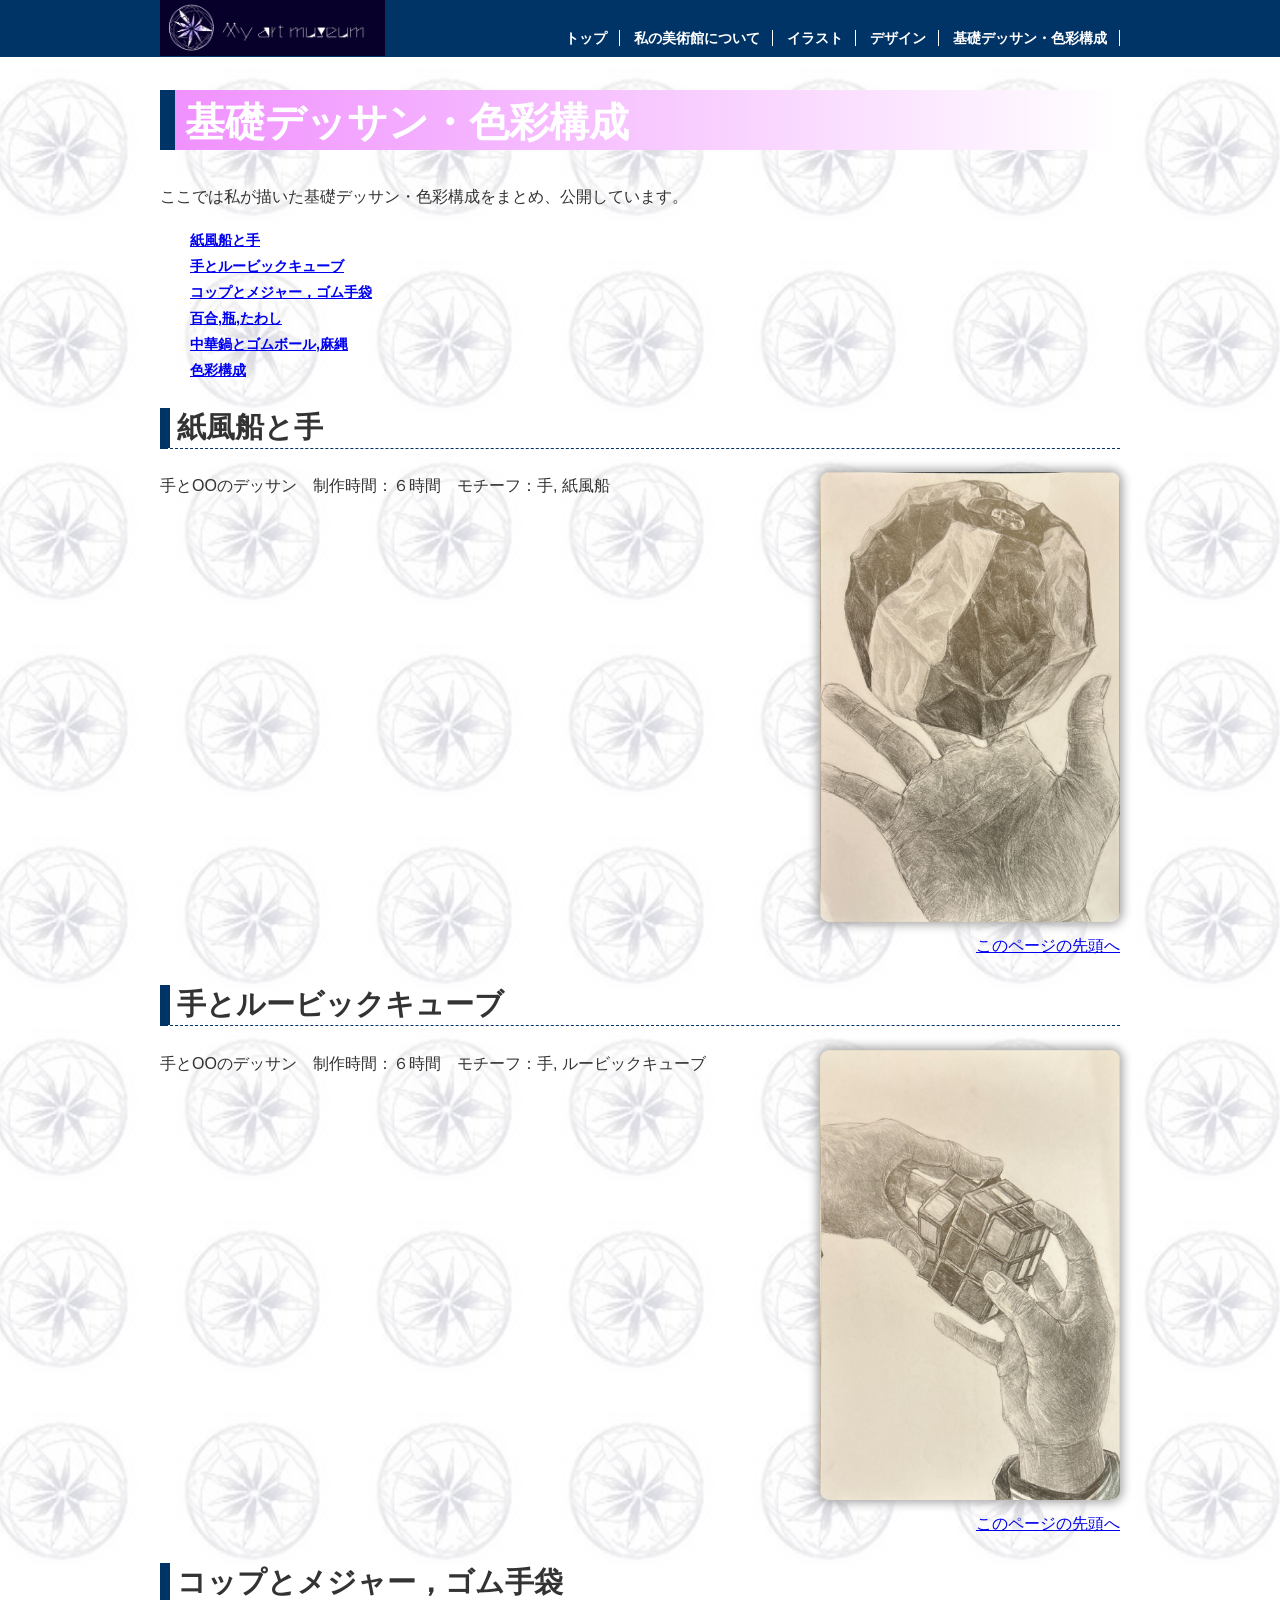
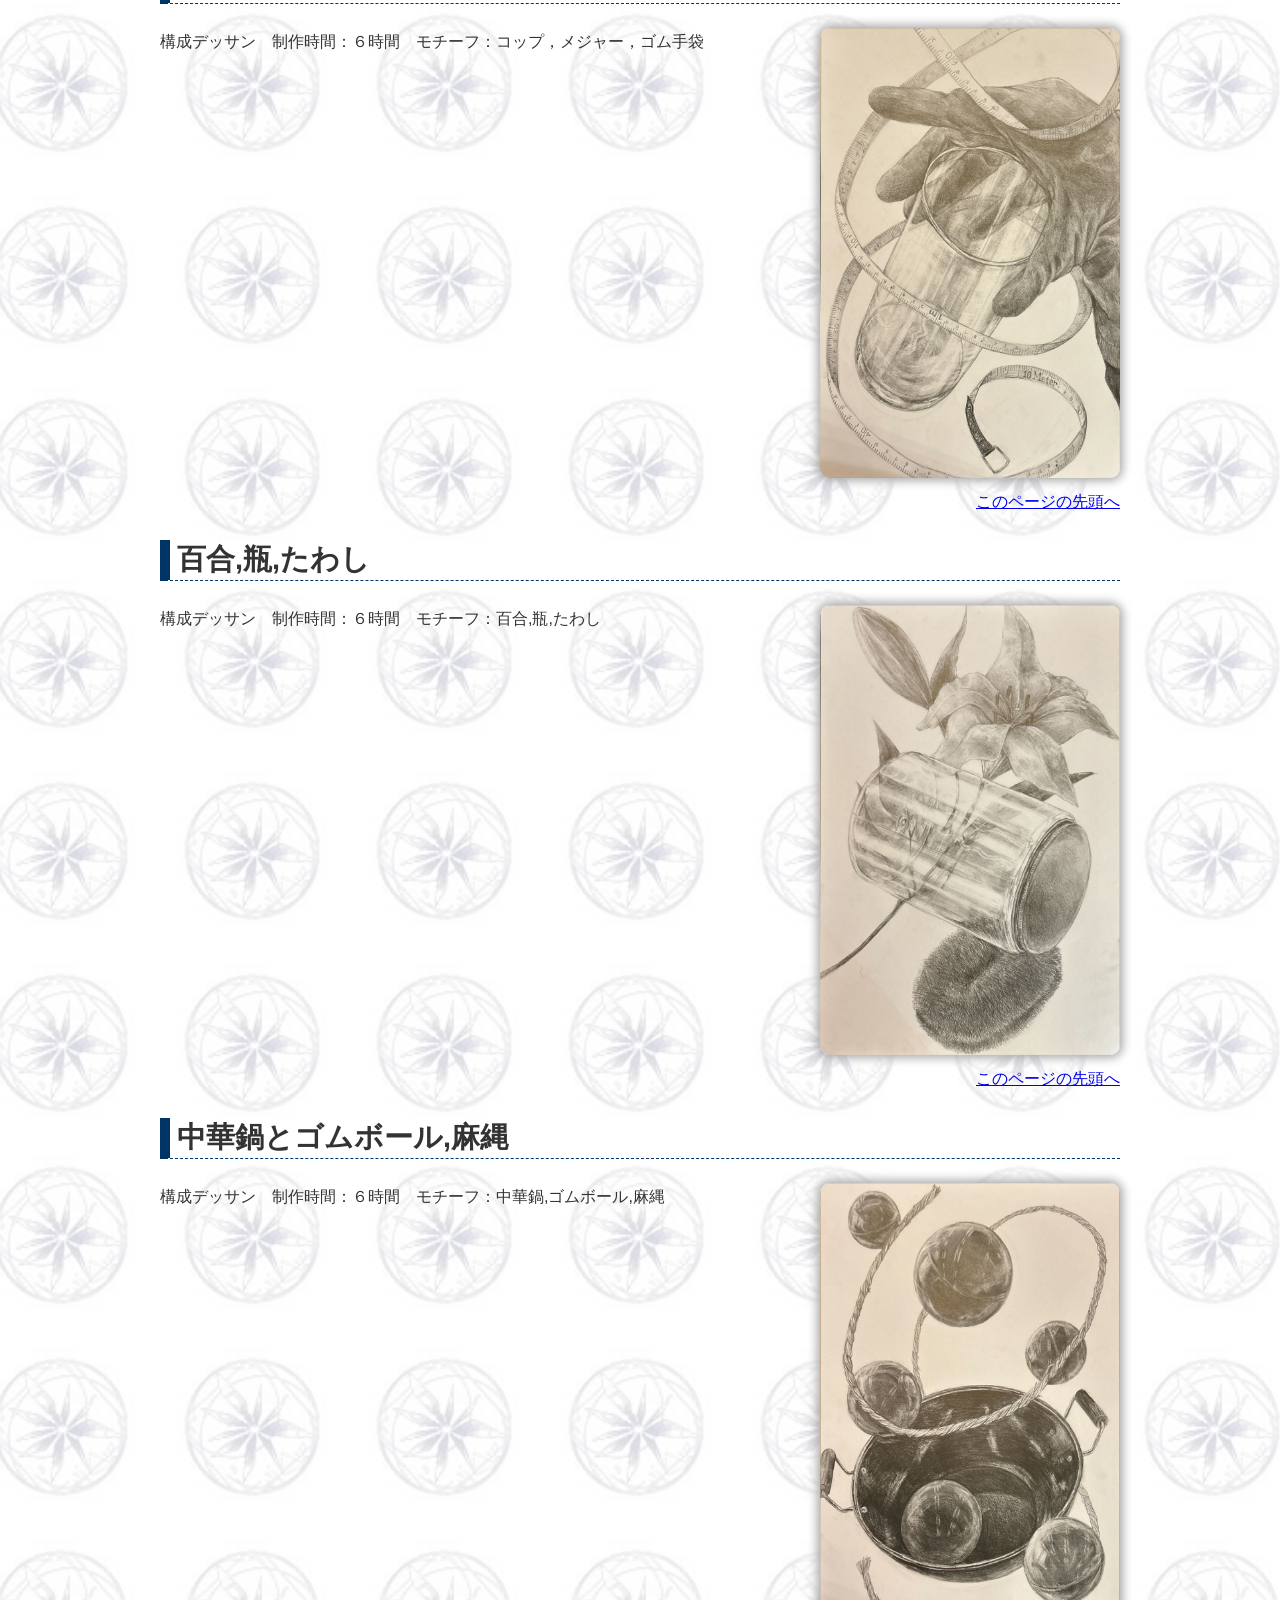
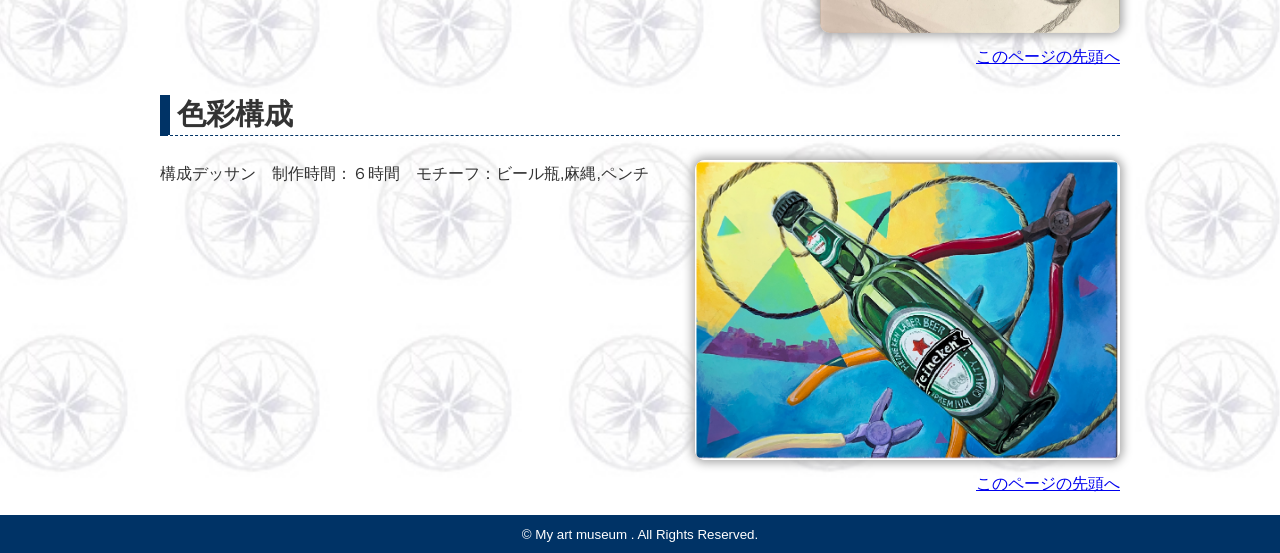
==== content4.html @ 9c3e45c3 "Add files via upload" ====
<!DOCTYPE html>
<html lang="ja">

<head>
    <meta charset="UTF-8">
    <title>イラスト:My美術館</title>
    <link rel="stylesheet" href="css/mystyle.css">
</head>

<body>
    <header>
        <div class="header-in">
            <a href="index.html" id="pagetop"><img src="image/rogo.png" width="225" height="56" alt="My美術館"></a>
            <nav>
                <ul>
                    <li><a href="index.html">トップ</a></li>
                    <li><a href="content1.html">私の美術館について</a></li>
                    <li><a href="content2.html">イラスト</a></li>
                    <li><a href="content3.html">デザイン</a></li>
                    <li><a href="content4.html">基礎デッサン・色彩構成</a></li>
                </ul>
            </nav>
        </div>
    </header>
    <article>
        <h1 class="sub-h1">基礎デッサン・色彩構成</h1>
        <p>ここでは私が描いた基礎デッサン・色彩構成をまとめ、公開しています。</p>
        <ul class="point-list">
            <li><a href="#point">紙風船と手</a></li>
            <li><a href="#point2">手とルービックキューブ</a></li>
            <li><a href="#point3">コップとメジャー，ゴム手袋</a></li>
            <li><a href="#point4">百合,瓶,たわし</a></li>
            <li><a href="#point5">中華鍋とゴムボール,麻縄</a></li>
            <li><a href="#point6">色彩構成</a></li>
        </ul>
        <section>
            <h2><a id="point">紙風船と手</a></h2>
            <img class="point-img" src="image/fusen.JPG" width="300" height="450" alt="手, 紙風船のデッサン">
            <p>手とOOのデッサン　制作時間：６時間　モチーフ：手, 紙風船</p>
            <p class="sentou"><a href="#pagetop">このページの先頭へ</a></p>
        </section>

        <section>
            <h2><a id="point2">手とルービックキューブ</a></h2>
            <img class="point-img" src="image/Cube.JPG" width="300" height="450" alt="ルービックキューブと手のデッサン">
            <p>手とOOのデッサン　制作時間：６時間　モチーフ：手, ルービックキューブ</p>
            <p class="sentou"><a href="#pagetop">このページの先頭へ</a></p>
        </section>

        <section>
            <h2><a id="point3">コップとメジャー，ゴム手袋</a></h2>
            <img class="point-img" src="image/koppu.JPG" width="300" height="450" alt="コップ、メジャー、ゴム手袋のデッサン">
            <p>構成デッサン　制作時間：６時間　モチーフ：コップ，メジャー，ゴム手袋</p>
            <p class="sentou"><a href="#pagetop">このページの先頭へ</a></p>
        </section>

        <section>
            <h2><a id="point4">百合,瓶,たわし</a></h2>
            <img class="point-img" src="image/yuri.JPG" width="300" height="450" alt="百合、瓶、たわしのデッサン">
            <p>構成デッサン　制作時間：６時間　モチーフ：百合,瓶,たわし</p>
            <p class="sentou"><a href="#pagetop">このページの先頭へ</a></p>
        </section>

        <section>
            <h2><a id="point5">中華鍋とゴムボール,麻縄</a></h2>
            <img class="point-img" src="image/nabe.JPG" width="300" height="450" alt="中華鍋、ゴムボール、麻縄のデッサン">
            <p>構成デッサン　制作時間：６時間　モチーフ：中華鍋,ゴムボール,麻縄</p>
            <p class="sentou"><a href="#pagetop">このページの先頭へ</a></p>
        </section>

        <section>
            <h2><a id="point6">色彩構成</a></h2>
            <img class="point-img" src="image/sikisaikousei.png" width="425" height="300" alt="ビール瓶、麻縄、ペンチの色彩構成">
            <p>構成デッサン　制作時間：６時間　モチーフ：ビール瓶,麻縄,ペンチ</p>
            <p class="sentou"><a href="#pagetop">このページの先頭へ</a></p>
        </section>

    </article>
    <footer>
        <small>&copy; My art museum . All Rights Reserved.</small>
    </footer>
</body>

</html>
---- css/mystyle.css ----
@charset "utf-8";
body{
	background-color:#ffffff;
	color:#333333;
	font-family: "メイリオ","Hiragino Sans",sans-serif;
    margin: 0;
    padding: 0;
	background-image:url(../image/background.png);
	background-repeat: repeat;
	background-size: 15%;
	background-position: center
}

h1{
	font-size: 250%;
}

h2{
	font-size: 180%;
	border-bottom:1px dashed #003366;
	border-left:10px solid #003366;
	padding-left: 7px;

}

p{
    font-size: 100%;
	line-height: 1.8;
}

h1{
    color: #fff;
    background-color: #5729b3;
}

footer{
    text-align: center;
	background-color: #003366;
	color: #ffffff;
	padding-top: 10px;
	padding-bottom: 10px;
}



article h1{
    background-color: #D3B4FF;
}

.navy{
    color: #4d4d8c;
}



article {
	position: relative;
	clear: both;
	width: 960px;
	margin-left: auto;
	margin-right: auto;
}



.catch{
	position: absolute;
	top: 20px;
	left: 30px;
	color: #ffffff;
	text-shadow: 0px 5px 10px #000;
	background-color: rgba(0, 0, 0, 0.5);
	border: 1px solid red;
}

header {
	background-color: #003366;
	color: #ffffff;
}

ul {
	list-style-type: none;
	padding-left: 0;
	font-size: 90%;
	line-height: 1.8;
}

ul time {
	background-color: #999999;
	color: #ffffff;
	border-radius: 10px;
	font-size: 90%;
	padding-left: 5px;
	padding-right: 5px;
}

nav ul {
	font-weight: bold;
	text-align: right;
	padding-top: 26px;
	padding-bottom: 5px;
	margin: 0;
}

nav li {
	display: inline;
	padding-left: 10px;
	padding-right: 12px;
	border-right: 1px solid #ffffff;
}

header img {
	float: left;
}

.header-in{
	width: 960px;
	margin-left: auto;
	margin-right: auto;
}

.sub-h1 {
	background: linear-gradient(to left,  #ffffff,#f091ff);
	padding-top: 5px;
	padding-left: 10px;
	border-left: 15px solid #003366;
}

.point-list {
	list-style-image: url(../image/list.gif);
	margin-left: 30px;
	font-weight: bold;
}

.point-img {
	box-shadow: 0px 0px 10px 3px #aaaaaa;
	border-radius: 10px;
	margin-left: 20px;
	float: right;
	margin-bottom: 10px;
}
.sentou {
	clear: both;
	text-align: right;
}

ol li {
	display: inline;
	margin-right: 5px;
	font-size: 80%;
}

ol {
	padding-left: 0;
}

.page {
	padding-left: 10px;
	padding-right: 10px;
}
nav ul a{
	text-decoration: none;
	color: #fff;
}

nav ul a:link{
	color: #fff;
}

nav ul a:visited{
	color: #fff;
}

nav ul a:hover{
	color: rgb(250, 161, 229);
}

nav ul a:active{
	color: brown;
}


/* 959px以下の場合 */
@media(max-width:959px){
	header img{
		float:none;
}

nav ul{
	text-align: left;
	padding: 0;
	margin-left: 10px;
}

article{
	width: auto;
}

article{
	max-width: 100%;
	height: auto;
}
.header-in{
	width:auto
}
}

/* 600px以下の場合 */
@media (max-width:600px){
nav li {
	font-size: 75%;
	padding-left: 2px;
	padding-right: 2px;
}
footer{
	font-size: 75%;
}
.catch{
	top: 5px;
	left: 10px;
}
.point-img{
	float:none;
}
}
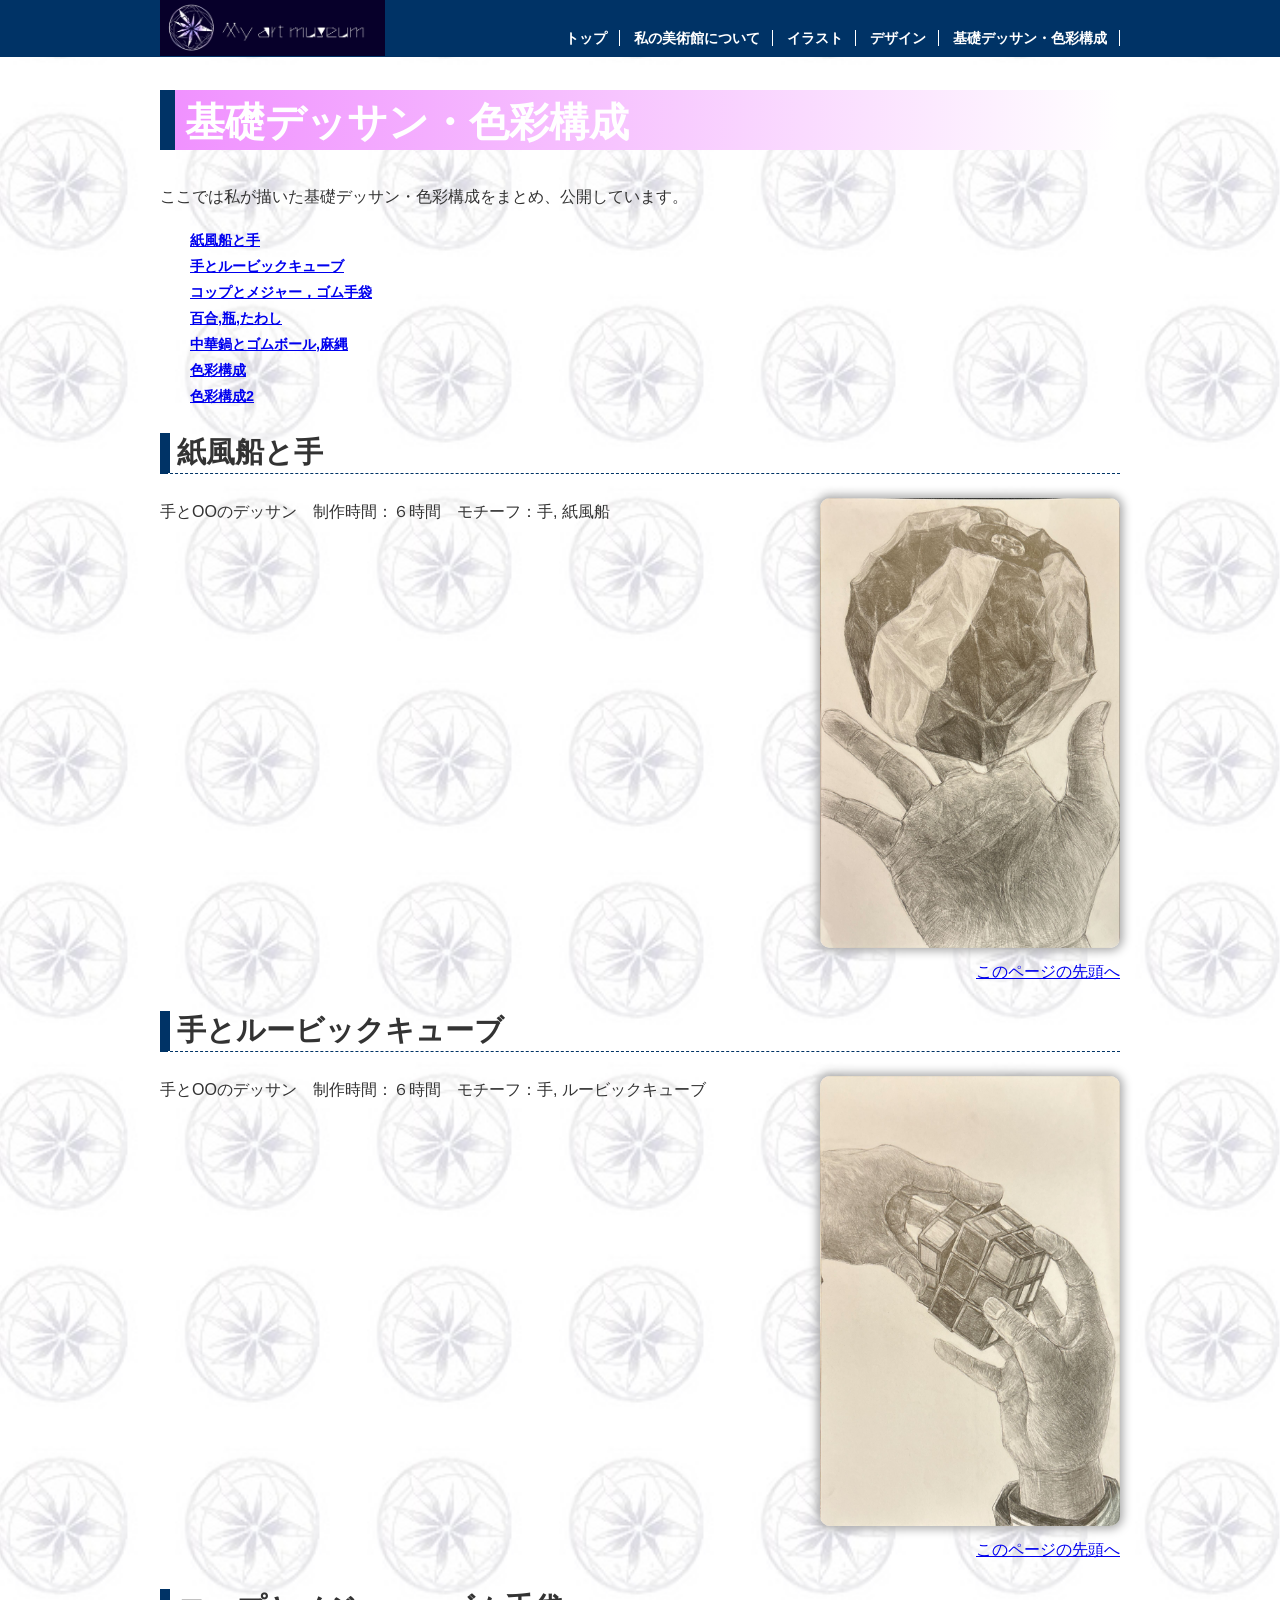
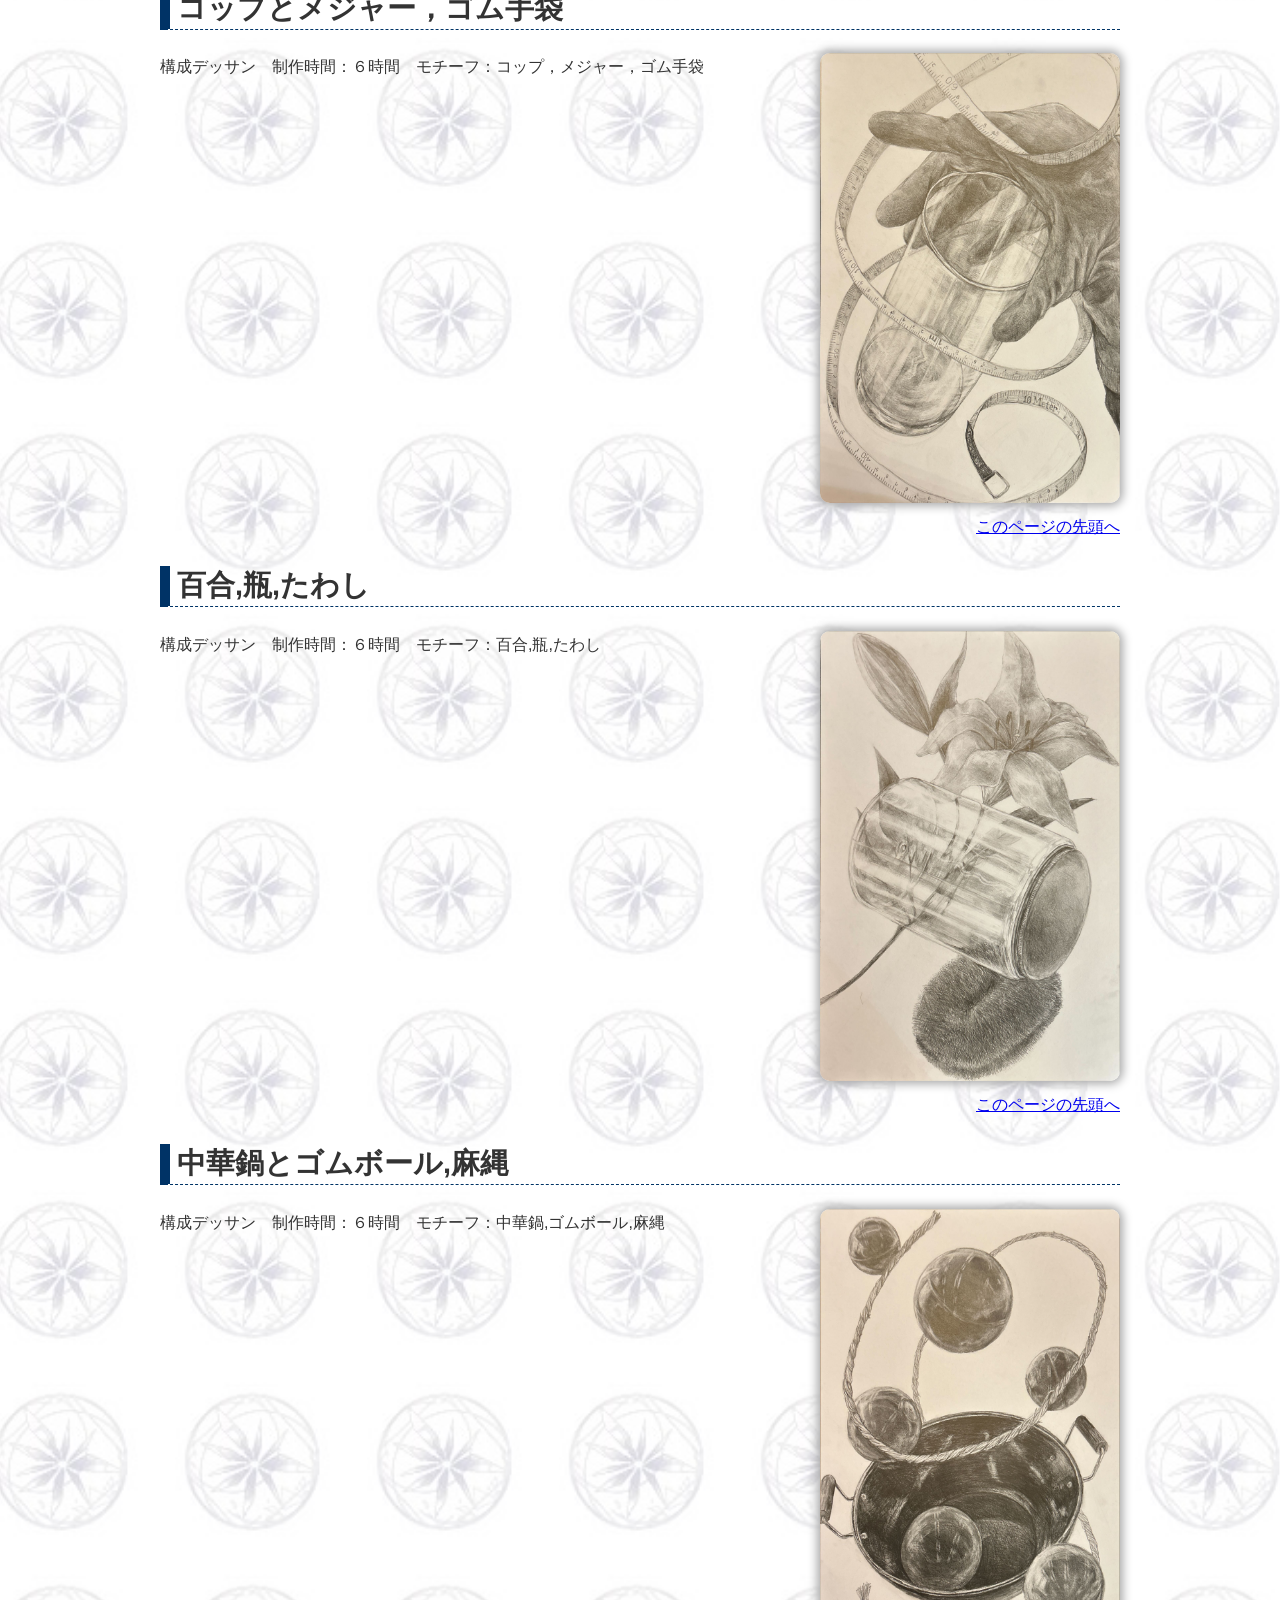
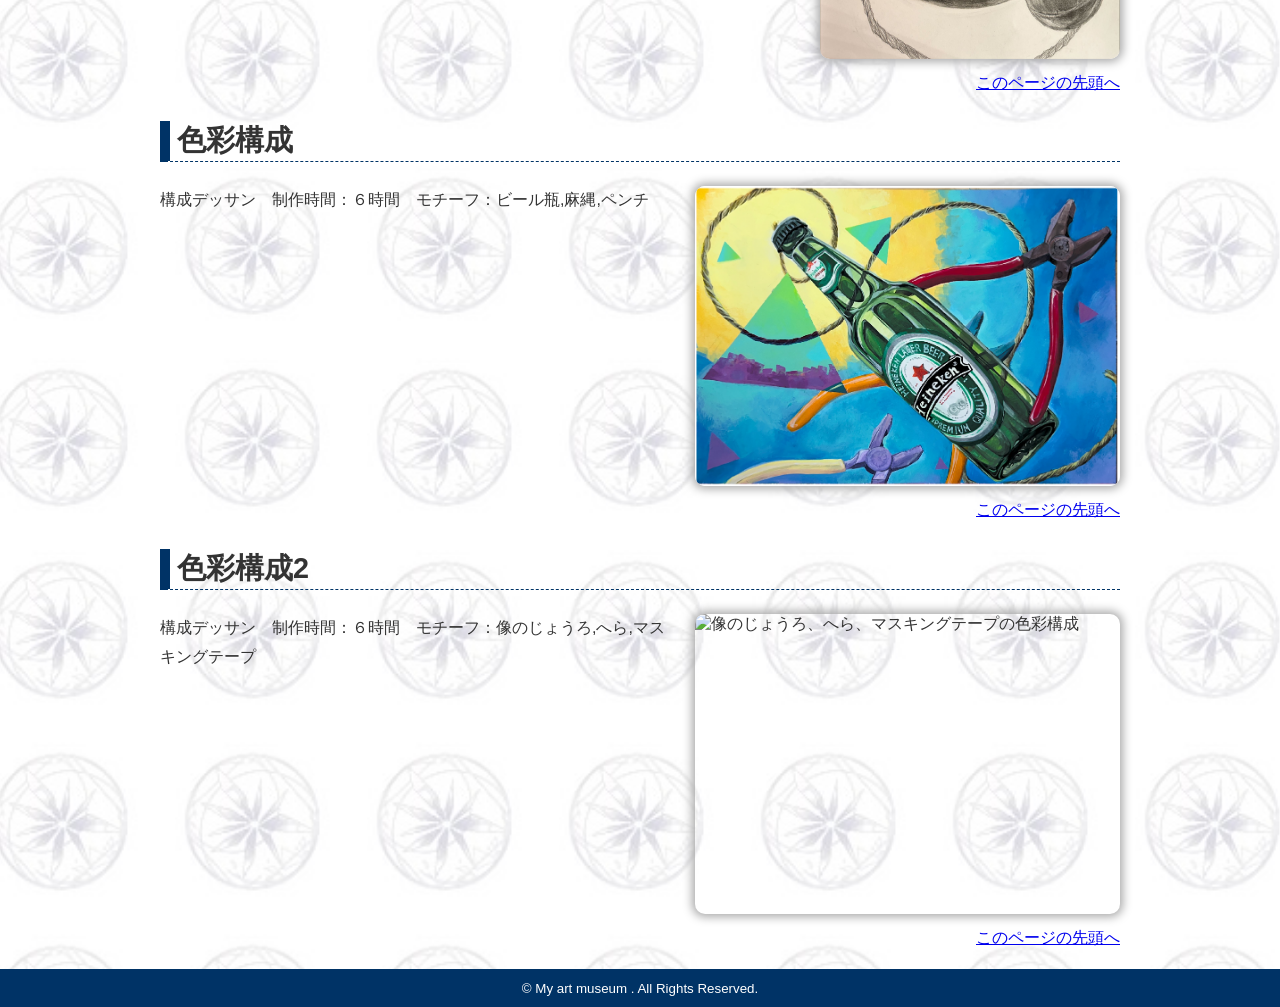
==== commit ecf940ac: "Add files via upload" ====
--- a/content4.html
+++ b/content4.html
@@ -32,6 +32,7 @@
             <li><a href="#point4">百合,瓶,たわし</a></li>
             <li><a href="#point5">中華鍋とゴムボール,麻縄</a></li>
             <li><a href="#point6">色彩構成</a></li>
+            <li><a href="#point7">色彩構成2</a></li>
         </ul>
         <section>
             <h2><a id="point">紙風船と手</a></h2>
@@ -75,6 +76,13 @@
             <p class="sentou"><a href="#pagetop">このページの先頭へ</a></p>
         </section>
 
+        <section>
+            <h2><a id="point7">色彩構成2</a></h2>
+            <img class="point-img" src="image/sikisaikousei2.png" width="425" height="300" alt="像のじょうろ、へら、マスキングテープの色彩構成">
+            <p>構成デッサン　制作時間：６時間　モチーフ：像のじょうろ,へら,マスキングテープ</p>
+            <p class="sentou"><a href="#pagetop">このページの先頭へ</a></p>
+        </section>
+
     </article>
     <footer>
         <small>&copy; My art museum . All Rights Reserved.</small>
